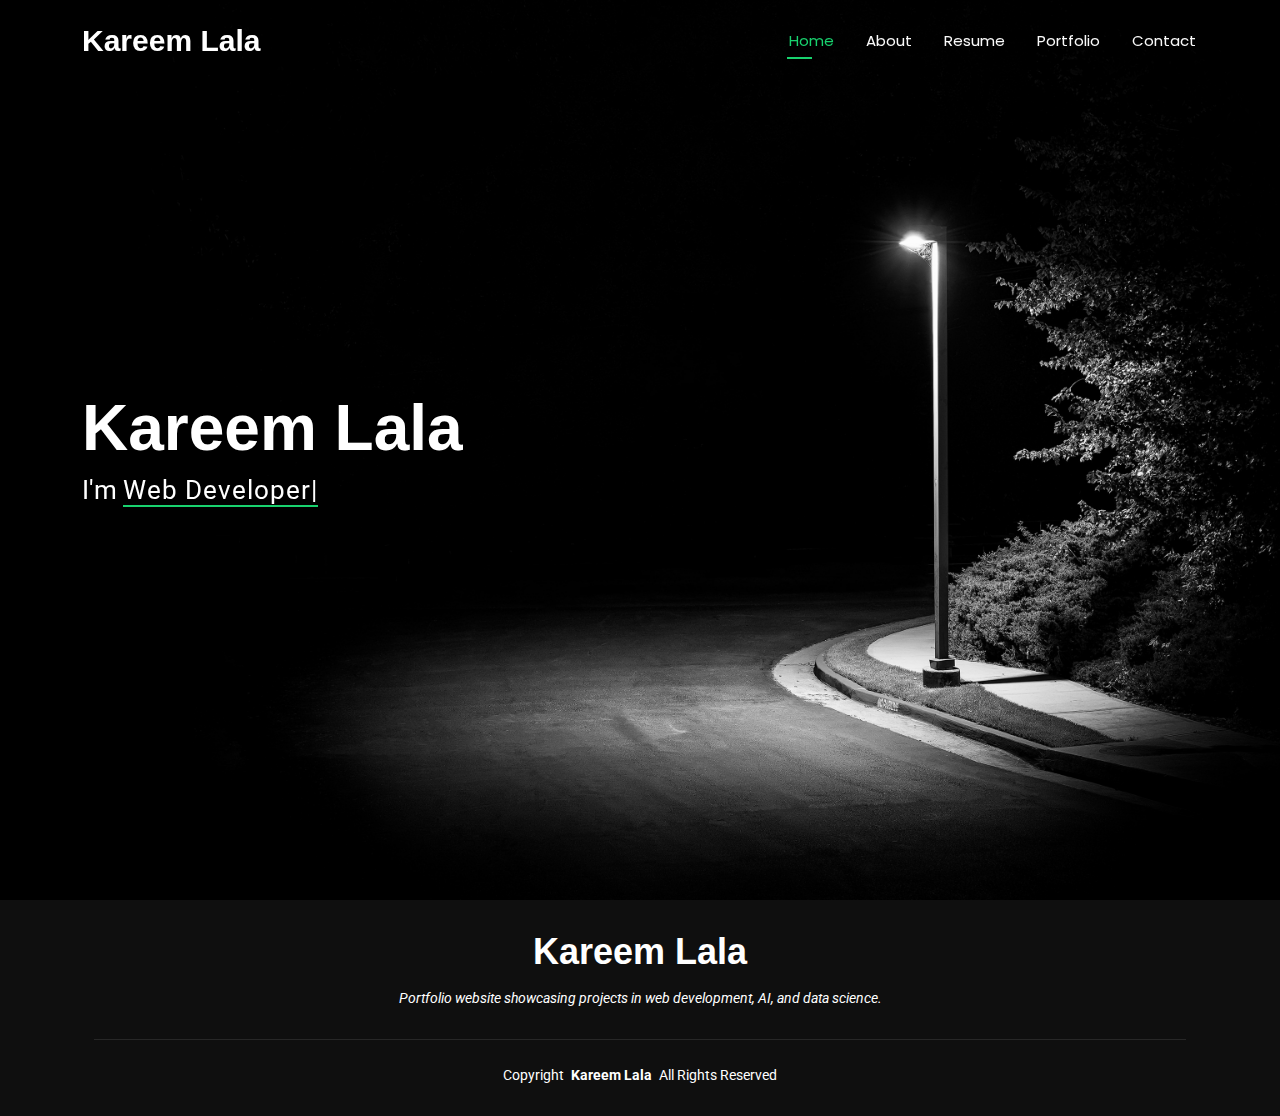
==== index.html @ d88fec0d "Labwork 2" ====
<!DOCTYPE html>
<html lang="en">

<head>
  <!-- Creator: Kareem tar mohamed lala -->
  <meta charset="utf-8">
  <meta content="width=device-width, initial-scale=1.0" name="viewport">
  <title>Kareem Lala - Portfolio</title>
  <meta name="description" content="Portfolio of Kareem Lala, showcasing skills in web development, AI, and data science.">
  <meta name="keywords" content="Kareem Lala, Web Developer, AI Enthusiast, Data Scientist, Portfolio">

  <!-- Favicons -->
  <link href="assets/img/favicon.png" rel="icon">
  <link href="assets/img/apple-touch-icon.png" rel="apple-touch-icon">

  <!-- Fonts -->
  <link href="https://fonts.googleapis.com" rel="preconnect">
  <link href="https://fonts.gstatic.com" rel="preconnect" crossorigin>
  <link href="https://fonts.googleapis.com/css2?family=Roboto:wght@400;700&family=Poppins:wght@300;600&display=swap" rel="stylesheet">

  <!-- Vendor CSS Files -->
  <link href="assets/vendor/bootstrap/css/bootstrap.min.css" rel="stylesheet">
  <link href="assets/vendor/bootstrap-icons/bootstrap-icons.css" rel="stylesheet">
  <link href="assets/vendor/aos/aos.css" rel="stylesheet">
  <link href="assets/vendor/swiper/swiper-bundle.min.css" rel="stylesheet">
  <link href="assets/vendor/glightbox/css/glightbox.min.css" rel="stylesheet">

  <!-- Main CSS File -->
  <link href="assets/css/main.css" rel="stylesheet">
</head>

<body class="index-page">

  <header id="header" class="header d-flex align-items-center fixed-top">
    <div class="container-fluid container-xl position-relative d-flex align-items-center justify-content-between">

      <a href="index.html" class="logo d-flex align-items-center">
        <h1 class="sitename">Kareem Lala</h1>
      </a>

      <nav id="navmenu" class="navmenu">
        <ul>
          <li><a href="index.html" class="active">Home</a></li>
          <li><a href="about.html">About</a></li>
          <li><a href="resume.html">Resume</a></li>
          <li><a href="portfolio.html">Portfolio</a></li>
          <li><a href="contact.html">Contact</a></li>
        </ul>
        <i class="mobile-nav-toggle d-xl-none bi bi-list"></i>
      </nav>

    </div>
  </header>

  <main class="main">

    <!-- Hero Section -->
    <section id="hero" class="hero section dark-background">

      <img src="assets/img/hero-bg.jpg" alt="Hero Background" data-aos="fade-in">

      <div class="container" data-aos="zoom-out" data-aos-delay="100">
        <h2>Kareem Lala</h2>
        <p>I'm <span class="typed" data-typed-items="Web Developer, AI Enthusiast, Data Scientist">Web Developer</span><span class="typed-cursor typed-cursor--blink"></span></p>
      </div>

    </section><!-- /Hero Section -->

  </main>

  <footer id="footer" class="footer dark-background">
    <div class="container">
      <h3 class="sitename">Kareem Lala</h3>
      <p>Portfolio website showcasing projects in web development, AI, and data science.</p>
      <div class="container">
        <div class="copyright">
          <span>Copyright</span> <strong class="px-1 sitename">Kareem Lala</strong> <span>All Rights Reserved</span>
        </div>
      </div>
    </div>
  </footer>

  <!-- Scroll Top -->
  <a href="#" id="scroll-top" class="scroll-top d-flex align-items-center justify-content-center"><i class="bi bi-arrow-up-short"></i></a>

  <!-- Preloader -->
  <div id="preloader"></div>

  <!-- Vendor JS Files -->
  <script src="assets/vendor/bootstrap/js/bootstrap.bundle.min.js"></script>
  <script src="assets/vendor/php-email-form/validate.js"></script>
  <script src="assets/vendor/aos/aos.js"></script>
  <script src="assets/vendor/typed.js/typed.umd.js"></script>
  <script src="assets/vendor/purecounter/purecounter_vanilla.js"></script>
  <script src="assets/vendor/waypoints/noframework.waypoints.js"></script>
  <script src="assets/vendor/swiper/swiper-bundle.min.js"></script>
  <script src="assets/vendor/glightbox/js/glightbox.min.js"></script>
  <script src="assets/vendor/imagesloaded/imagesloaded.pkgd.min.js"></script>
  <script src="assets/vendor/isotope-layout/isotope.pkgd.min.js"></script>

  <!-- Main JS File -->
  <script src="assets/js/main.js"></script>

</body>

</html>
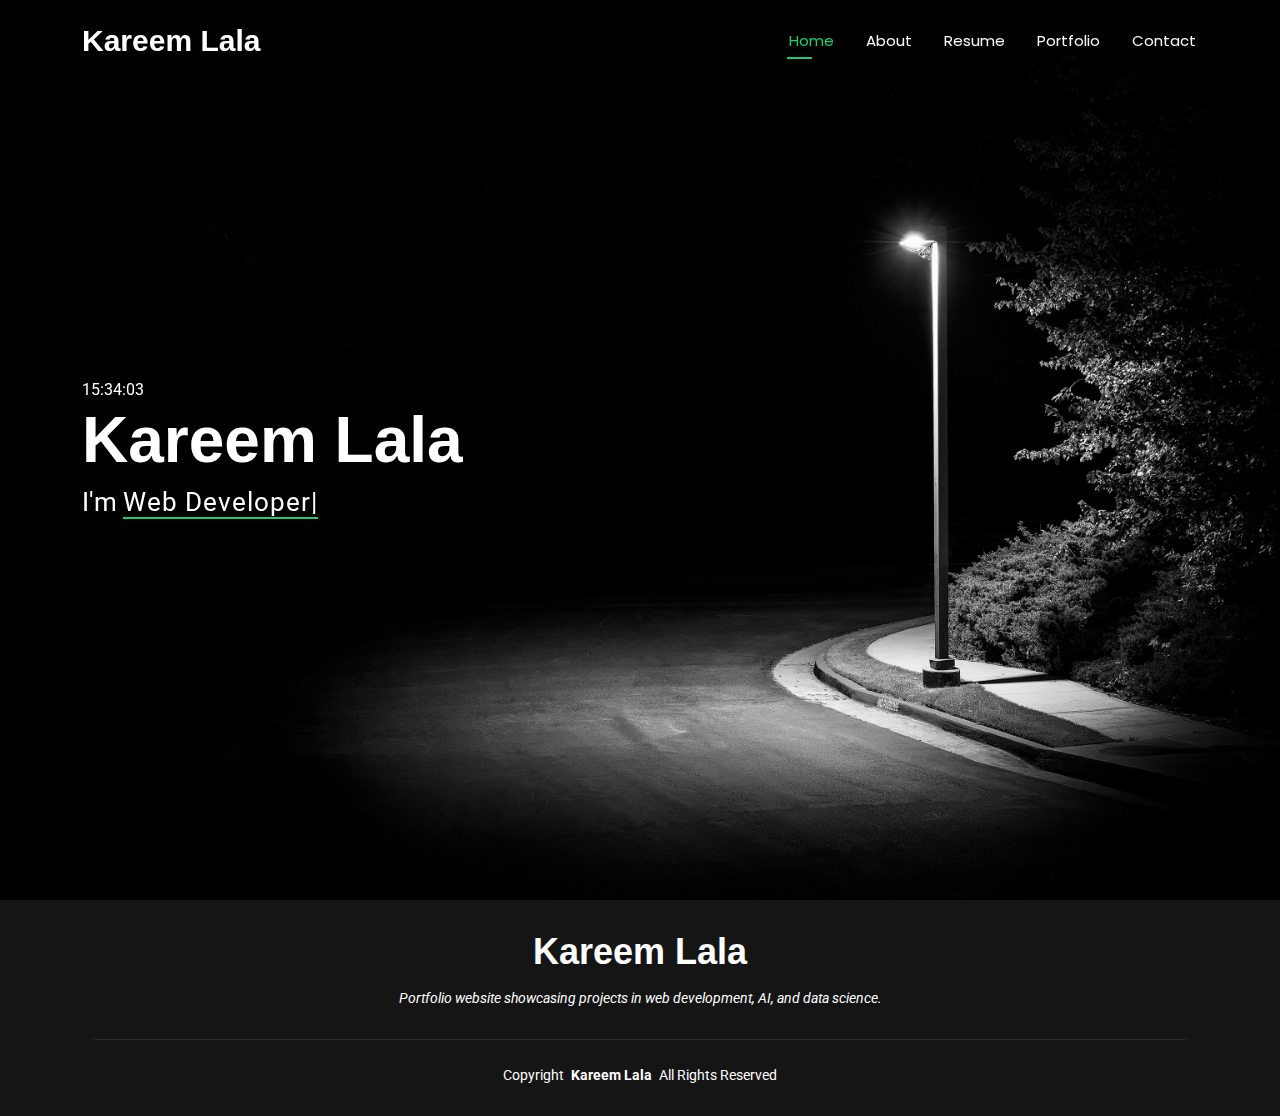
==== commit 4aa0c545: "Almost final" ====
--- a/index.html
+++ b/index.html
@@ -60,6 +60,7 @@
       <img src="assets/img/hero-bg.jpg" alt="Hero Background" data-aos="fade-in">
 
       <div class="container" data-aos="zoom-out" data-aos-delay="100">
+        <div id="clock">Loading...</div>
         <h2>Kareem Lala</h2>
         <p>I'm <span class="typed" data-typed-items="Web Developer, AI Enthusiast, Data Scientist">Web Developer</span><span class="typed-cursor typed-cursor--blink"></span></p>
       </div>
--- a/assets/css/main.css
+++ b/assets/css/main.css
@@ -1,3 +1,20 @@
+
+:root {
+  --background-color-light: #ffffff;
+  --text-color-light: #000000;
+  --background-color-dark: #1a1a1a;
+  --text-color-dark: #ffffff;
+}
+
+body.light-mode {
+  --background-color: var(--background-color-light);
+  --default-color: var(--text-color-light);
+}
+
+body.dark-mode {
+  --background-color: var(--background-color-dark);
+  --default-color: var(--text-color-dark);
+}
 /**
 * Template Name: Personal
 * Template URL: https://bootstrapmade.com/personal-free-resume-bootstrap-template/
